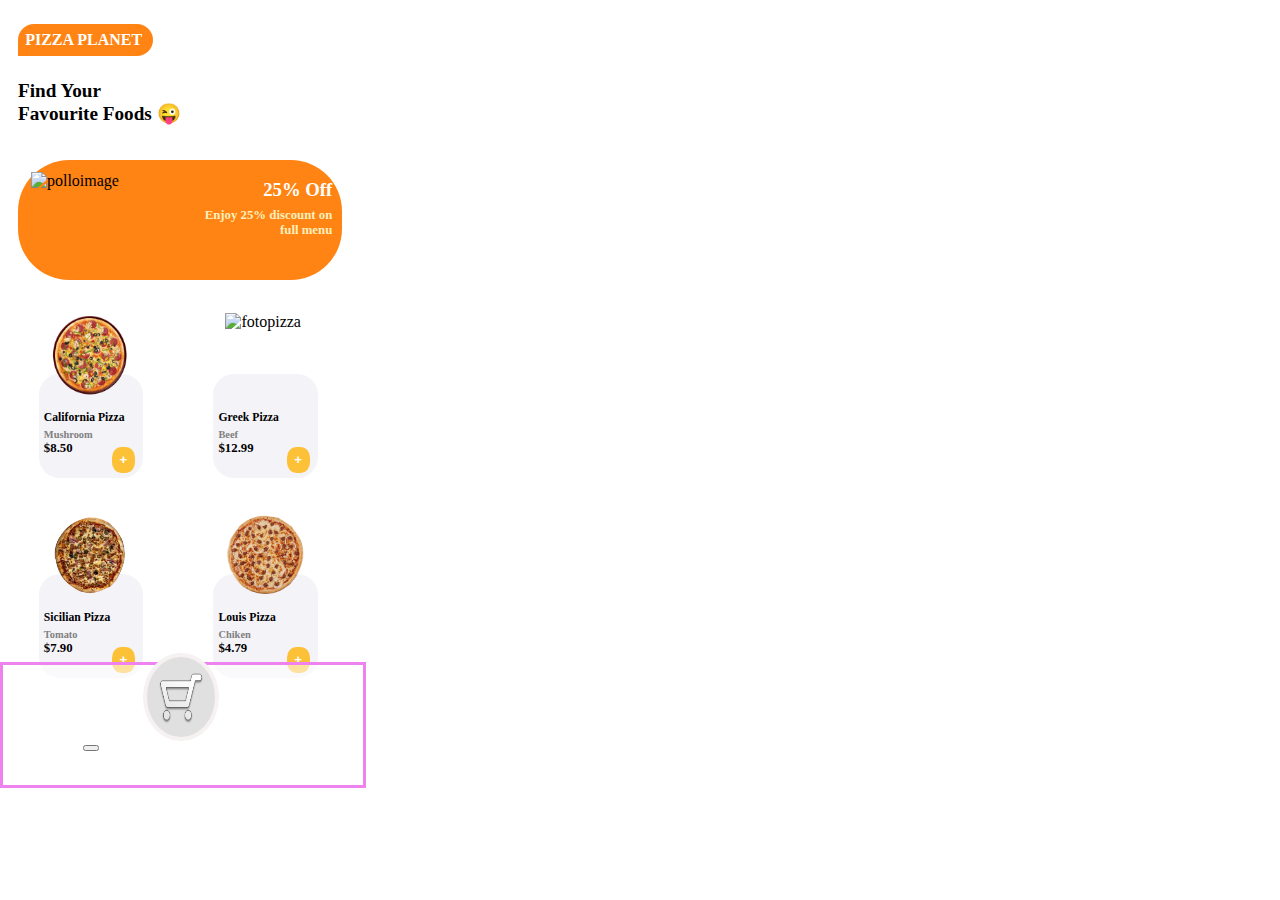
==== index.html @ 993d68f7 "eric3" ====
<!DOCTYPE html>
<html lang="en">
<head>
    <meta charset="UTF-8">
    <meta http-equiv="X-UA-Compatible" content="IE=edge">
    <meta name="viewport" content="width=device-width, initial-scale=1.0">
    <link rel="stylesheet" href="style.css">
    <title>Food</title>
</head>

<body>
    <header>
        <a class="titol">PIZZA PLANET</a>
        <h2>Find Your <br> Favourite Foods &#128540;</h2>
    </header>

    <section>
        <div class="imgpollo">
            <img class="pollo" src="./images/pollo2-removebg-preview.png" alt="polloimage"></div>
        <div class="textcentral">  
            <h3>25% Off</h3>
            <h4>Enjoy 25% discount on <br> full menu</h4>
        </div>     
    </section>

    <main>
        <div class="pizzachoose1">
            <img class="fotopizza" src="./images/pizza2.png" alt="fotopizza">
            <div class="shadow">
                <h4 class="titlepizza">California Pizza</h4>
                <h5>Mushroom</h5>
                <h6>$8.50</h6>
                <button class="more"> + </button>
            </div>

        </div>

        <div class="pizzachoose1">
            <img class="fotopizza" src="./images/pizzapepp.png" alt="fotopizza">
            <div class="shadow">
                <h4 class="titlepizza"> Greek Pizza</h4>
                <h5>Beef</h5>
                <h6>$12.99</h6>
                <button class="more"> + </button>
            </div>
            
        </div>

        <div class="pizzachoose1">
            <img class="fotopizza" src="./images/menueditor_item_47f8847646904252bb75a46fb0871eca_1622334660456700182.jpg" alt="fotopizza">
            <div class="shadow">
                <h4 class="titlepizza">Sicilian Pizza</h4> 
                <h5>Tomato</h5>
                <h6>$7.90</h6>
                <button class="more"> + </button>
            </div>
            
        </div>
    
        <div class="pizzachoose1">
            <img class="fotopizza" src="./images/Beef-n-Onion.png" alt="fotopizza">
            <div class="shadow">
                <h4 class="titlepizza">Louis Pizza</h4>
                <h5>Chiken</h5>
                <h6>$4.79</h6>
                <button class="more"> + </button>
            </div>
            
        </div>


    </main>

    <footer>
        <button class="cart"><img class="carro" src="./images/carro.png"></button>
        <button class="cartnum"></button>
    </footer>





    




</body>





</html>
---- style.css ----
body{
    width: 100%;
    height: 99vh;
    max-height: 800px;
    max-width:360px;
    position: relative;
    /*border-style: solid;
    border-color: red;*/
    margin: 0px;
    font-family:'Lucida Sans';

}

header{
    /*border-style: solid;
    border-color: blue;*/
    height:20%;
    width: 100%;
}
    .titol{
        display: flex;
        justify-content: center;
        background-color:#ff8414;
        border-radius: 2vw;
        border-bottom-left-radius: 0px;
        padding: 2%;
        padding-right: 3%;
        font-size: 1em;
        color: white;
        position: absolute;
        top:3%;
        left:5%;
        font-weight: bold;
    }
    
    h2{
        position: absolute;
        top:8%;
        left: 5%;
        font-size: 1.2em;
    }

section{
    display: flex;
    /*border-style: solid;
    border-color: green;*/
    height:15%;
    width: 90%;
    margin-left: 5%;
    border-radius: 4vw;
    position:relative;
    background-color:#ff8414;
}
.imgpollo{
    width:40%;
    height: 100%;
    /*border-color: black;
    border-style: solid;*/
}
.pollo{
    display: flex;
    justify-content: left;
    height:80%;
    width: 30%;
    position: absolute;
    top:10%;
    left:4%;
}
.textcentral{
    display: flex;
    width:60%;
    flex-direction: column;
    /*border-color: black;
    border-style: solid;*/
    height: 100%;
    text-align: right;
    margin-right: 3%;
}

h3{
    color: white;
}

h4{
    margin-top: -6%;
    color:#fcefbb;
    font-size: 0.8em;
}

main {
    /*border-style: solid;
    border-color: yellow;*/
    height:50%;
    width: 100%;
    display: flex;
    flex-wrap: wrap;
    margin-left: 2%;
   
}

.pizzachoose1 {
    /*border-style: solid;
    border-color:aquamarine;*/
    height: 49%;
    width:48.5%;
    position: relative;
    display: flex;
    justify-content: center;
}
.fotopizza{
    width: 45%;
    height:42%;
    position: absolute;
    top:17%;
    left:25%;
    z-index: 2;
}
.shadow{
    display: flex;
    flex-direction: column;
    background-color: #f4f3f8;
    height:53%;
    width:60%;
    position: absolute;
    top:48%;
    left:18%;
    border-radius: 20%;
}
.titlepizza {
    color: black;
    font-weight: bold;
    margin-top: 35%;
    margin-left: 5%;
    font-size:0.73em;
}
h5{
    margin-top: -10%;
    color: rgb(128, 128, 128);
    margin-left: 5%;
    font-size:0.65em;
}

h6{
    margin-top: -15%;
    color: black;
    margin-left: 5%;
    font-size: 0.8em;
    font-weight: 900;
}

.more{
    background-color: #fdc138;
    position: absolute;
    width: 22%;
    height:25%;
    border-radius: 40%;
    border: none;
    top: 70%;
    left: 70%;
    color: white;
    font-weight: bold;
}


footer {
    border-style: solid;
    border-color: violet;
    margin-top: -5%;
    height:15%;
    width: 100%;
    background:rgba(255,255,255,0.52);
    position: relative;
   
    
}

.cart{
    height:73%;
    width:21%;
    border-radius: 50%;
    position: relative;
    top: -10%;
    left:39%;
    border-style: solid;
    border-color:#f6f2f2;
    border-width: 0.35em;
    background-color: #e0e0e0;
}

.carro{
    position: absolute;
    width:80%;
    height:100%;
    top:0%;
    left:10%;


}
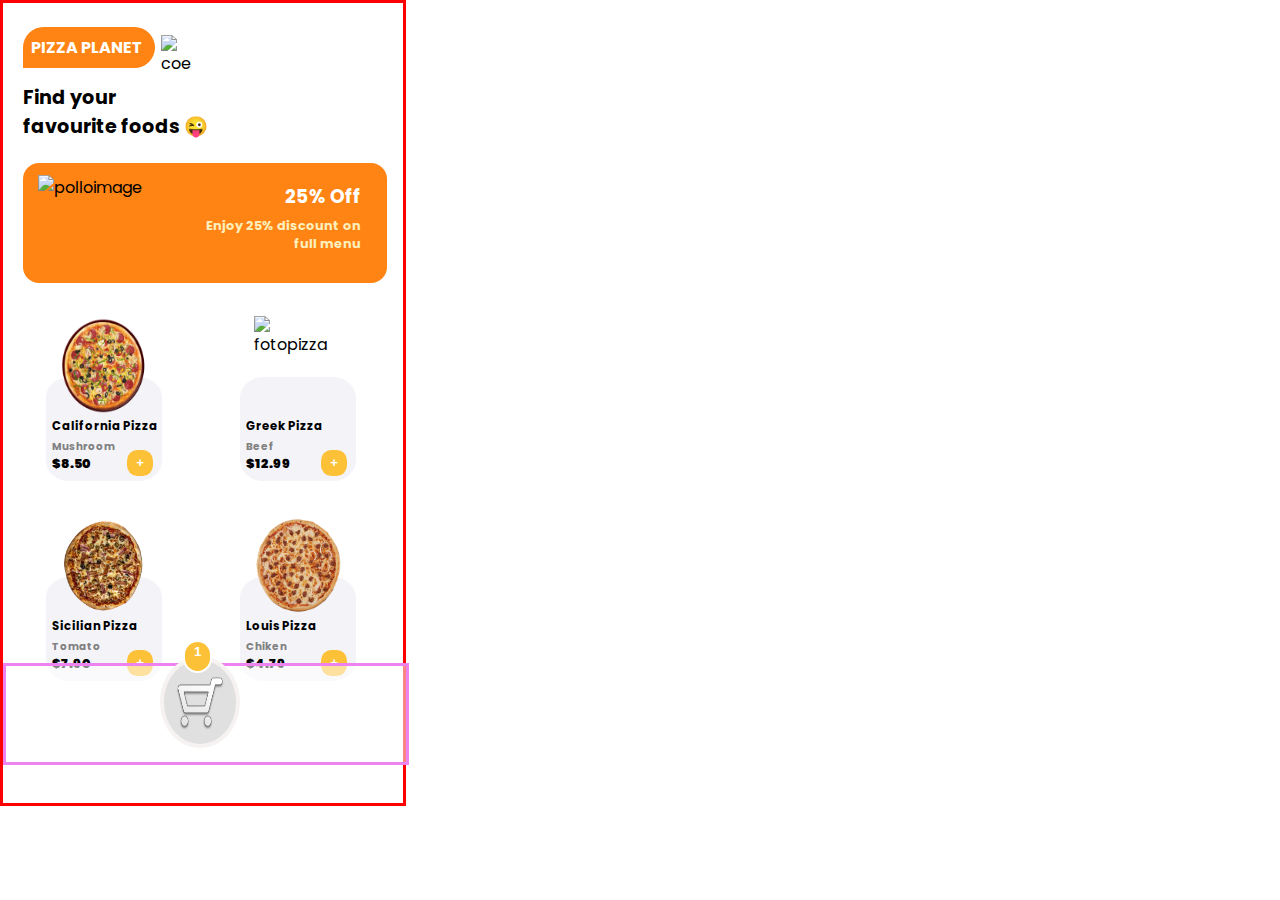
==== commit b8ab8757: "version3" ====
--- a/index.html
+++ b/index.html
@@ -11,7 +11,9 @@
 <body>
     <header>
         <a class="titol">PIZZA PLANET</a>
-        <h2>Find Your <br> Favourite Foods &#128540;</h2>
+        <div class="imgcoet">
+        <img class="coet" src="./images/coet.png" alt="coet"></div>
+        <h2>Find your <br> favourite foods &#128540;</h2>
     </header>
 
     <section>
@@ -72,8 +74,8 @@
     </main>
 
     <footer>
-        <button class="cart"><img class="carro" src="./images/carro.png"></button>
-        <button class="cartnum"></button>
+        <button class="cart"><img class="carro" src="./images/carro.png"><a class=cartnum href="none">1</a></button>
+           
     </footer>
 
 
--- a/style.css
+++ b/style.css
@@ -1,14 +1,18 @@
+@import url('https://fonts.googleapis.com/css2?family=Poppins:wght@400;500;600&display=swap');
+
 body{
     width: 100%;
-    height: 99vh;
+    height: 96vh;
+    max-width:400px;
     max-height: 800px;
-    max-width:360px;
     position: relative;
-    /*border-style: solid;
-    border-color: red;*/
+    border-style: solid;
+    border-color: red;
     margin: 0px;
-    font-family:'Lucida Sans';
-
+    overflow-y: hidden;
+    overflow-x: hidden;
+    overflow: hidden;
+    font-family: 'Poppins', sans-serif;
 }
 
 header{
@@ -32,6 +36,25 @@
         left:5%;
         font-weight: bold;
     }
+
+    .imgcoet{
+        width:40%;
+        height: 100%;
+
+    }
+
+    .coet{
+
+        width: 30px;
+        padding-left: 150px;
+        display: flex;
+        justify-content: right;
+        position: absolute;
+        top:4%;
+        left:2%;
+
+    }
+
     
     h2{
         position: absolute;
@@ -47,7 +70,8 @@
     height:15%;
     width: 90%;
     margin-left: 5%;
-    border-radius: 4vw;
+    border-radius:1em;
+    padding-right:1%;
     position:relative;
     background-color:#ff8414;
 }
@@ -74,7 +98,7 @@
     border-style: solid;*/
     height: 100%;
     text-align: right;
-    margin-right: 3%;
+    margin-right: 6%;
 }
 
 h3{
@@ -109,7 +133,7 @@
 }
 .fotopizza{
     width: 45%;
-    height:42%;
+    height: 50%;
     position: absolute;
     top:17%;
     left:25%;
@@ -166,25 +190,27 @@
     border-style: solid;
     border-color: violet;
     margin-top: -5%;
-    height:15%;
+    height:12%;
     width: 100%;
     background:rgba(255,255,255,0.52);
-    position: relative;
-   
-    
+    position:sticky;
 }
 
 .cart{
-    height:73%;
-    width:21%;
+    height:95%;
+    width:20%;
     border-radius: 50%;
     position: relative;
     top: -10%;
-    left:39%;
+    left:38.5%;
     border-style: solid;
     border-color:#f6f2f2;
     border-width: 0.35em;
     background-color: #e0e0e0;
+}
+
+.cart:hover{
+    background-color: #fdc138;
 }
 
 .carro{
@@ -193,6 +219,24 @@
     height:100%;
     top:0%;
     left:10%;
-
-
+}
+
+.cartnum{
+    position: absolute;
+    top:-25%;
+    left:27%;
+    background-color:#fdc138;
+    height:30%;
+    width:30%;
+    border-radius: 4vw;
+    border-color: white;
+    border-width: 0.20em;
+    border-style: solid;
+    text-decoration: none;
+    color: white;
+    padding: 2%;
+    padding-top: 4%;
+    font-weight: bold;
+    text-align: center;
+    cursor:default;
 }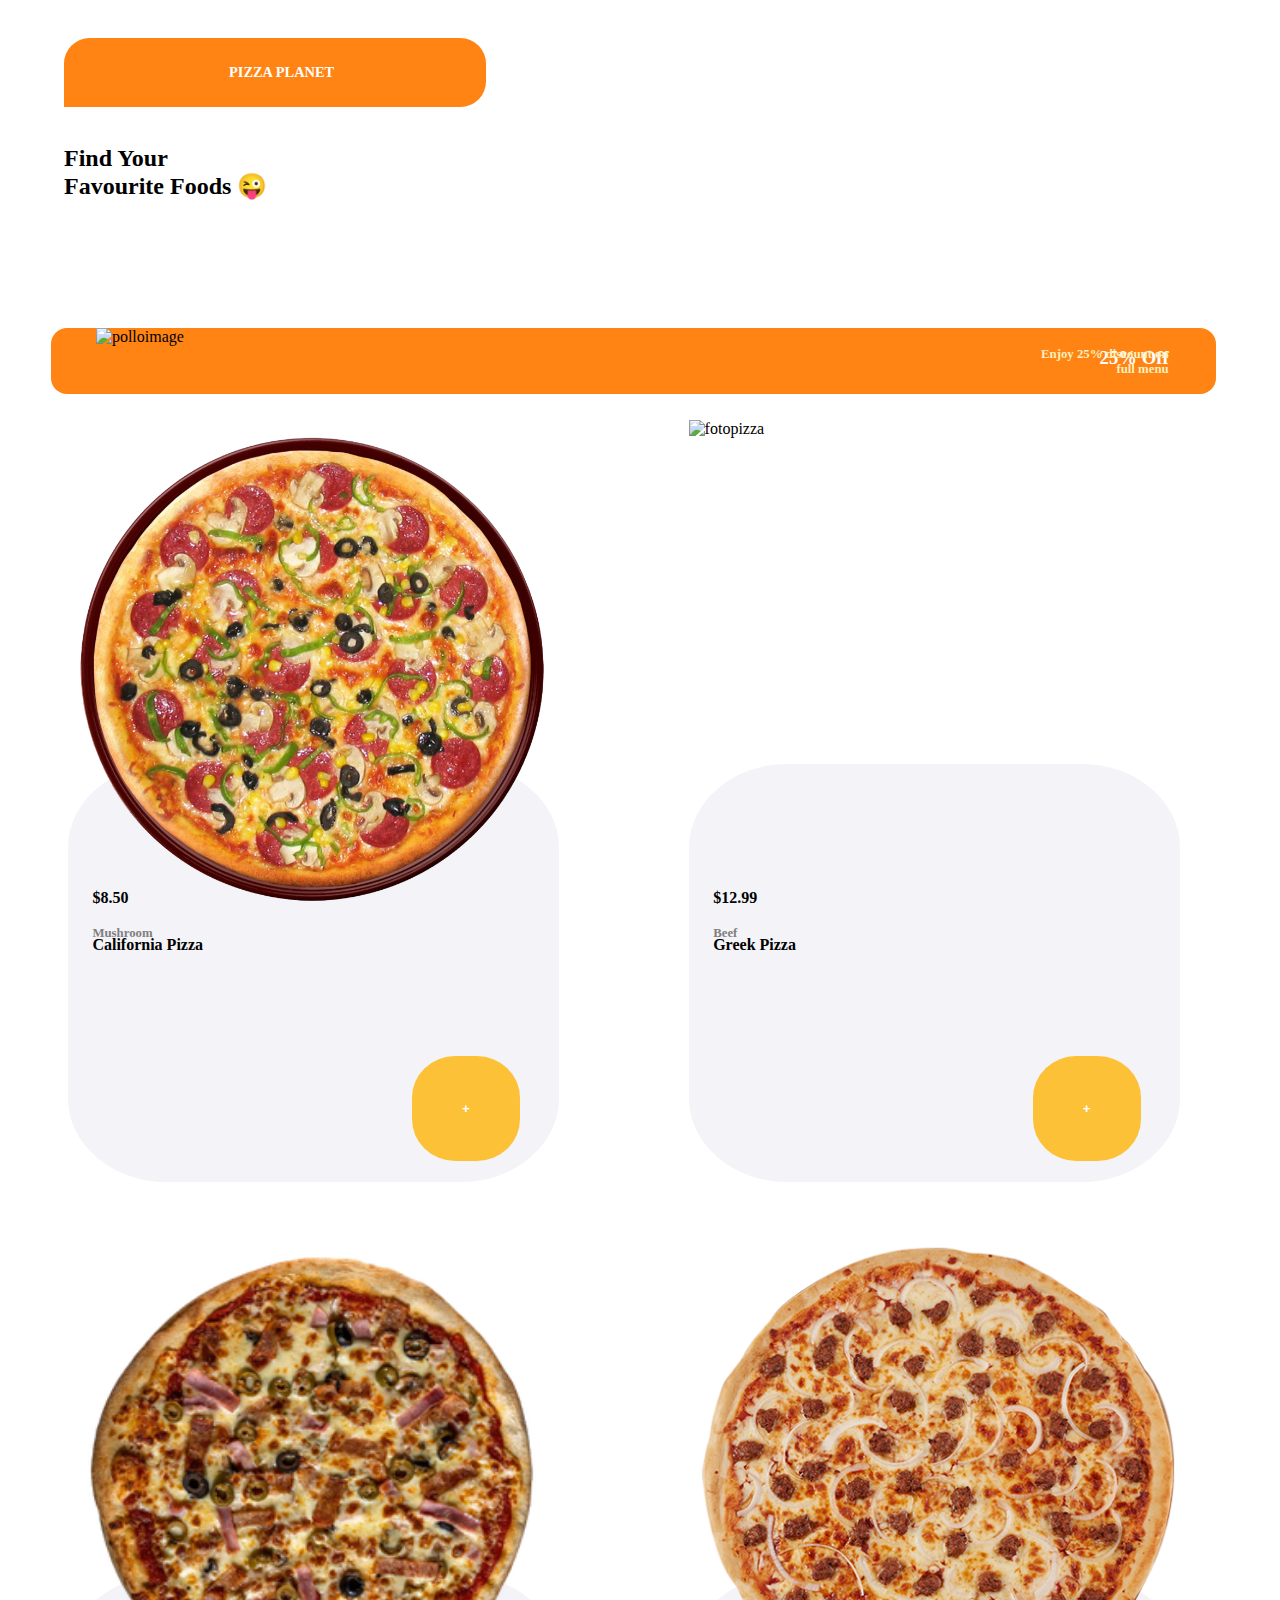
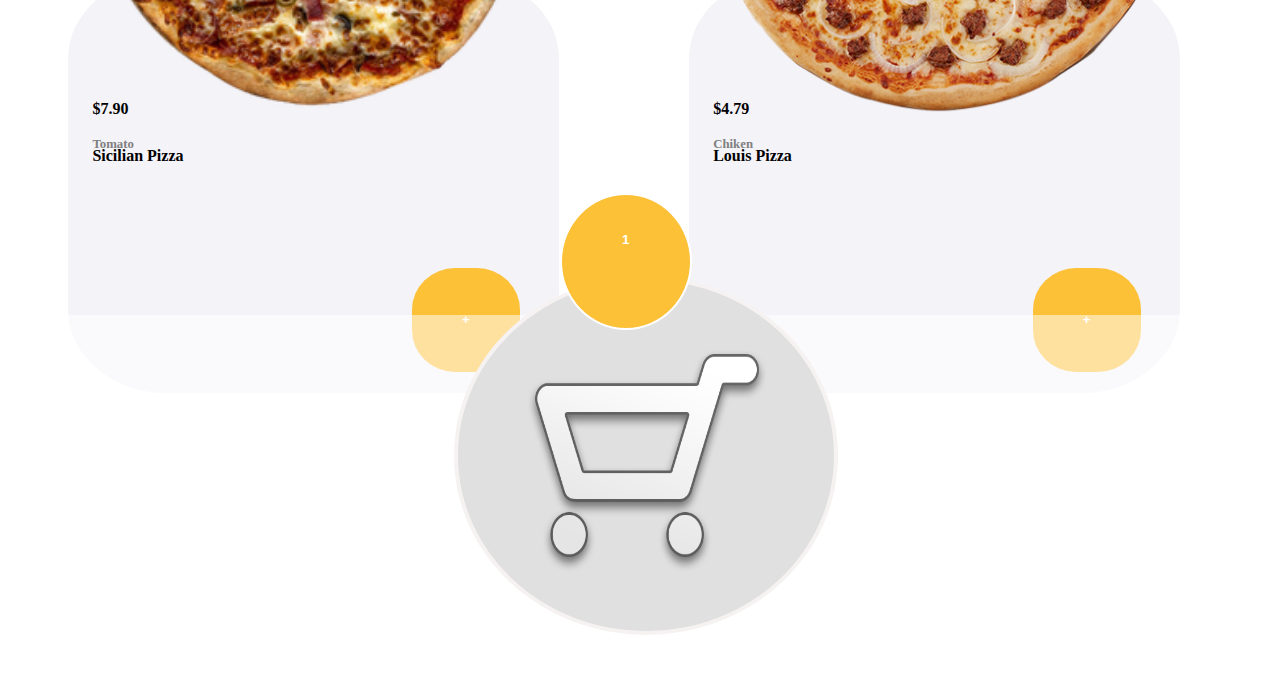
==== commit 452994ac: "ericok" ====
--- a/index.html
+++ b/index.html
@@ -11,9 +11,7 @@
 <body>
     <header>
         <a class="titol">PIZZA PLANET</a>
-        <div class="imgcoet">
-        <img class="coet" src="./images/coet.png" alt="coet"></div>
-        <h2>Find your <br> favourite foods &#128540;</h2>
+        <h2>Find Your <br> Favourite Foods &#128540;</h2>
     </header>
 
     <section>
@@ -74,7 +72,7 @@
     </main>
 
     <footer>
-        <button class="cart"><img class="carro" src="./images/carro.png"><a class=cartnum href="none">1</a></button>
+        <button class="cart"><img class="carro" src="./images/carro.png"><a class=cartnum href="./carrito.html">1</a></button>
            
     </footer>
 
--- a/style.css
+++ b/style.css
@@ -1,25 +1,20 @@
-@import url('https://fonts.googleapis.com/css2?family=Poppins:wght@400;500;600&display=swap');
-
 body{
-    width: 100%;
-    height: 96vh;
-    max-width:400px;
-    max-height: 800px;
-    position: relative;
-    border-style: solid;
-    border-color: red;
+    /*border-style: solid;
+    border-color: red;*/
     margin: 0px;
+    font-family:'Lucida Sans';
     overflow-y: hidden;
     overflow-x: hidden;
     overflow: hidden;
-    font-family: 'Poppins', sans-serif;
+    height: 100%;
+
 }
 
 header{
     /*border-style: solid;
     border-color: blue;*/
-    height:20%;
-    width: 100%;
+    display: flex;
+    flex-direction: column;
 }
     .titol{
         display: flex;
@@ -28,67 +23,43 @@
         border-radius: 2vw;
         border-bottom-left-radius: 0px;
         padding: 2%;
-        padding-right: 3%;
-        font-size: 1em;
+        padding-right: 1%;
+        margin-top: 3%;
+        margin-left: 5%;
+        font-size: 0.9em;
         color: white;
-        position: absolute;
-        top:3%;
-        left:5%;
         font-weight: bold;
+        width:30%;
     }
-
-    .imgcoet{
-        width:40%;
-        height: 100%;
-
-    }
-
-    .coet{
-
-        width: 30px;
-        padding-left: 150px;
-        display: flex;
-        justify-content: right;
-        position: absolute;
-        top:4%;
-        left:2%;
-
-    }
-
     
     h2{
-        position: absolute;
-        top:8%;
-        left: 5%;
-        font-size: 1.2em;
+        font-size: 1.5em;
+        margin-left: 5%;
+        margin-top: 3%;
+        margin-bottom: 10%;
     }
 
 section{
     display: flex;
     /*border-style: solid;
     border-color: green;*/
-    height:15%;
     width: 90%;
-    margin-left: 5%;
+    margin-left: 4%;
     border-radius:1em;
     padding-right:1%;
-    position:relative;
     background-color:#ff8414;
 }
 .imgpollo{
     width:40%;
-    height: 100%;
+    display: flex;
+    justify-content: center;
     /*border-color: black;
     border-style: solid;*/
 }
 .pollo{
     display: flex;
-    justify-content: left;
-    height:80%;
-    width: 30%;
-    position: absolute;
-    top:10%;
-    left:4%;
+    height:99%;
+    width: 80%;
 }
 .textcentral{
     display: flex;
@@ -96,9 +67,9 @@
     flex-direction: column;
     /*border-color: black;
     border-style: solid;*/
-    height: 100%;
+    height: 96%;
     text-align: right;
-    margin-right: 6%;
+    margin-right: 3%;
 }
 
 h3{
@@ -114,67 +85,62 @@
 main {
     /*border-style: solid;
     border-color: yellow;*/
-    height:50%;
-    width: 100%;
+    margin-top: 1%;
     display: flex;
     flex-wrap: wrap;
-    margin-left: 2%;
-   
+    margin-top: 2%;
 }
 
 .pizzachoose1 {
     /*border-style: solid;
     border-color:aquamarine;*/
-    height: 49%;
-    width:48.5%;
+    width:48%;
+    display: flex;
+    justify-content: center;
     position: relative;
-    display: flex;
-    justify-content: center;
+    margin-left: 0.5%;
+    margin-bottom: 25%;
 }
 .fotopizza{
-    width: 45%;
-    height: 50%;
-    position: absolute;
-    top:17%;
-    left:25%;
+    width: 80%;
     z-index: 2;
+    
 }
 .shadow{
     display: flex;
     flex-direction: column;
     background-color: #f4f3f8;
-    height:53%;
-    width:60%;
-    position: absolute;
-    top:48%;
-    left:18%;
+    height:85%;
+    width:80%;
+    top:70%;
+    left:10%;
     border-radius: 20%;
+    position: absolute;
 }
 .titlepizza {
     color: black;
     font-weight: bold;
     margin-top: 35%;
     margin-left: 5%;
-    font-size:0.73em;
+    font-size:1em;
 }
 h5{
     margin-top: -10%;
     color: rgb(128, 128, 128);
     margin-left: 5%;
-    font-size:0.65em;
+    font-size:0.8em;
 }
 
 h6{
     margin-top: -15%;
     color: black;
     margin-left: 5%;
-    font-size: 0.8em;
+    font-size: 1em;
     font-weight: 900;
 }
 
 .more{
     background-color: #fdc138;
-    position: absolute;
     width: 22%;
     height:25%;
     border-radius: 40%;
@@ -183,30 +149,31 @@
     left: 70%;
     color: white;
     font-weight: bold;
+    position: absolute;
 }
 
 
 footer {
-    border-style: solid;
-    border-color: violet;
-    margin-top: -5%;
-    height:12%;
-    width: 100%;
+    /*border-style: solid;
+    border-color: violet;*/
     background:rgba(255,255,255,0.52);
-    position:sticky;
+    position: relative;
+    padding: 14%;
+    margin-top: -10%;
+    
 }
 
 .cart{
-    height:95%;
-    width:20%;
+    width:30%;
+    height: 100%;
     border-radius: 50%;
-    position: relative;
-    top: -10%;
-    left:38.5%;
+    margin-top: -17%;
+    left:35.5%;
     border-style: solid;
     border-color:#f6f2f2;
     border-width: 0.35em;
     background-color: #e0e0e0;
+    position: absolute;
 }
 
 .cart:hover{
@@ -214,7 +181,6 @@
 }
 
 .carro{
-    position: absolute;
     width:80%;
     height:100%;
     top:0%;
@@ -222,13 +188,12 @@
 }
 
 .cartnum{
-    position: absolute;
     top:-25%;
     left:27%;
     background-color:#fdc138;
-    height:30%;
+    height:25%;
     width:30%;
-    border-radius: 4vw;
+    border-radius: 50%;
     border-color: white;
     border-width: 0.20em;
     border-style: solid;
@@ -237,6 +202,9 @@
     padding: 2%;
     padding-top: 4%;
     font-weight: bold;
+    padding-top: 10%;
     text-align: center;
     cursor:default;
+    position: absolute;
+    /*display: none; /*s'haurà de veure quan es cliqui el botó +*/
 }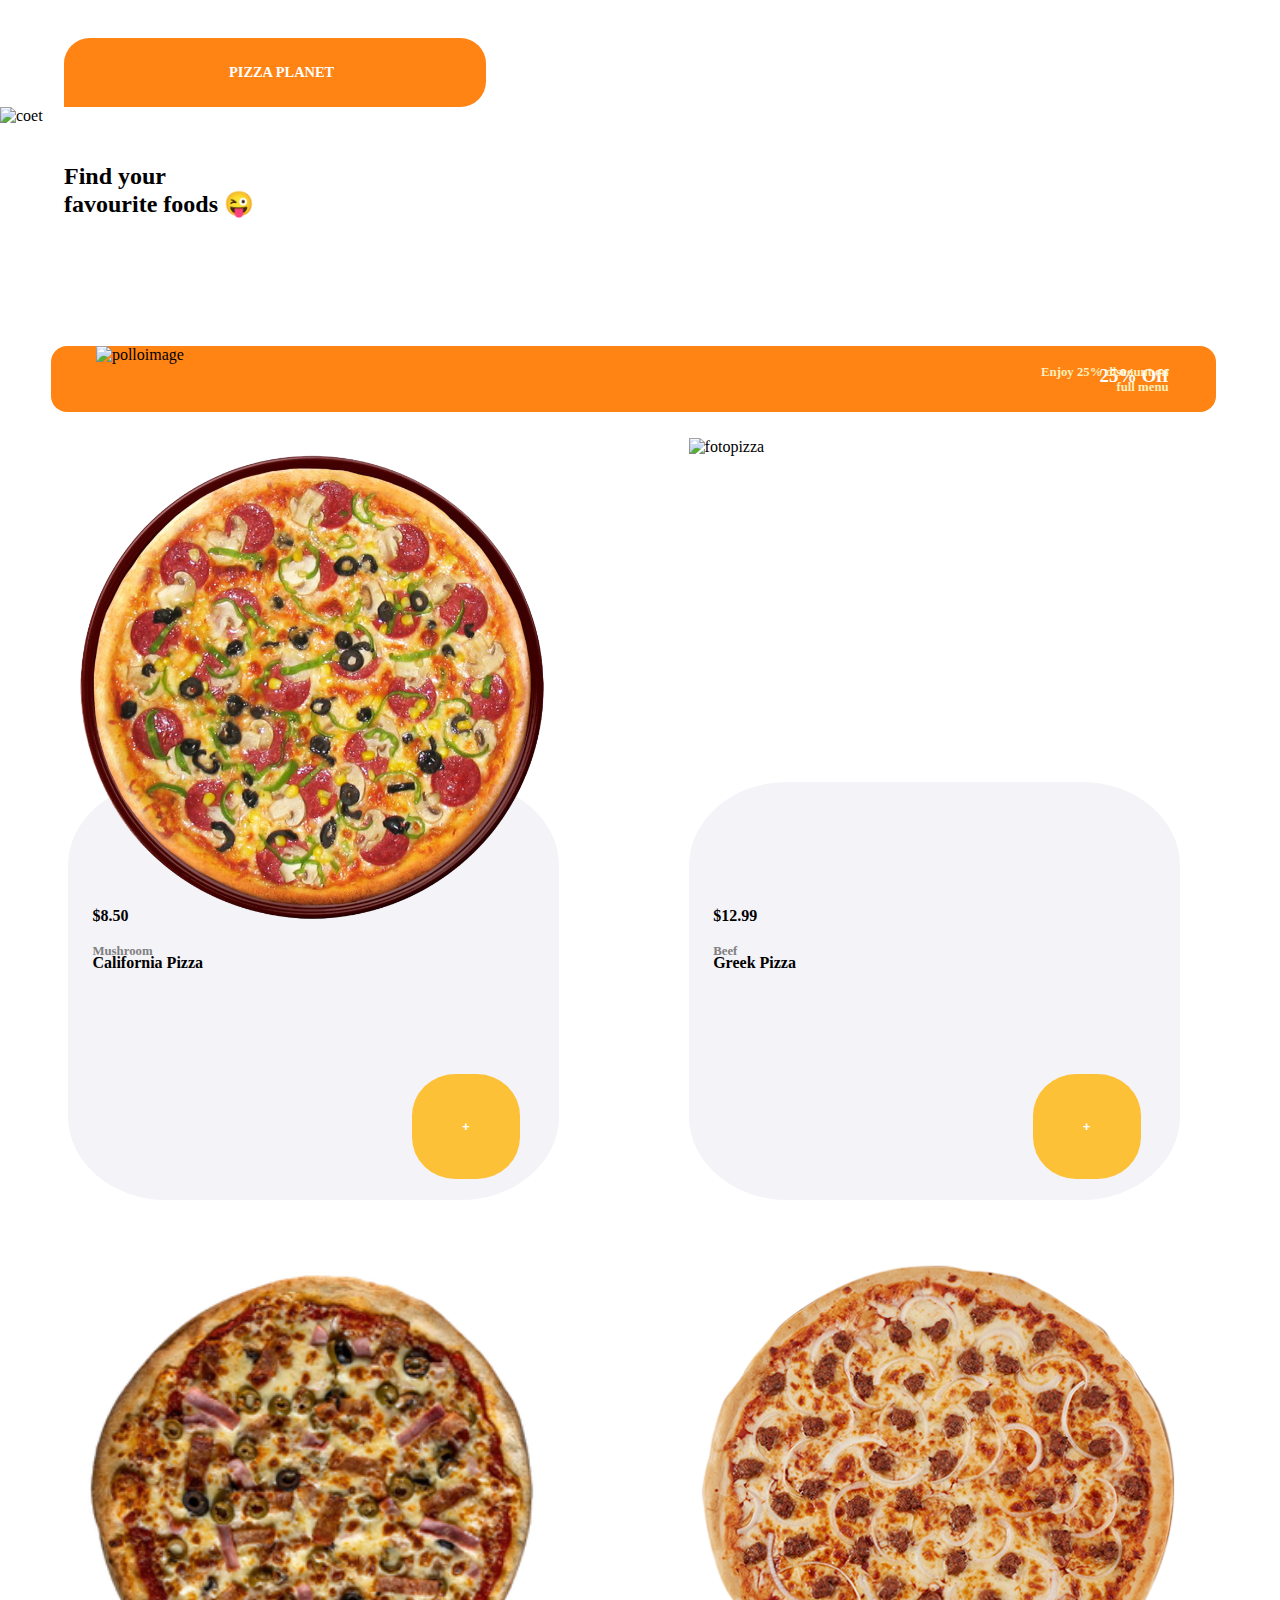
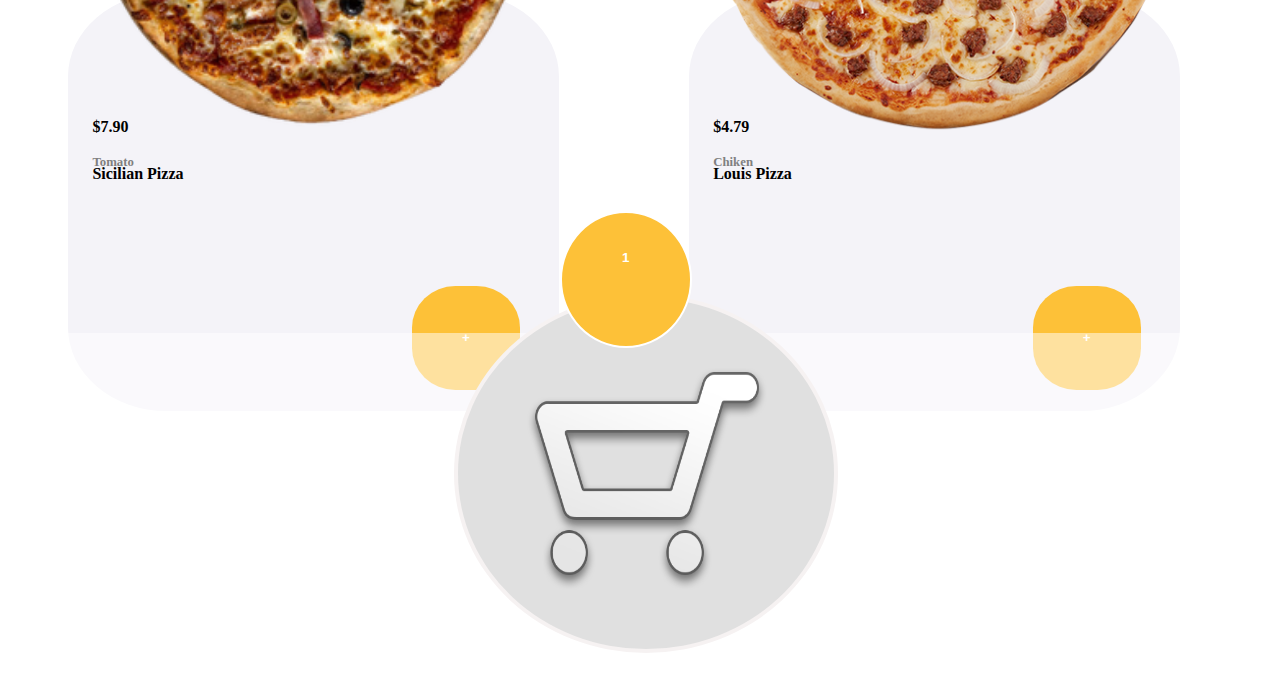
==== commit dea0a96d: "ericok" ====
--- a/index.html
+++ b/index.html
@@ -11,7 +11,8 @@
 <body>
     <header>
         <a class="titol">PIZZA PLANET</a>
-        <h2>Find Your <br> Favourite Foods &#128540;</h2>
+        <img class="coet" src="./images/coet.png" alt="coet">
+        <h2>Find your <br> favourite foods &#128540;</h2>
     </header>
 
     <section>
@@ -72,23 +73,10 @@
     </main>
 
     <footer>
-        <button class="cart"><img class="carro" src="./images/carro.png"><a class=cartnum href="./carrito.html">1</a></button>
+
+        <button onclick="location.href='./carrito.html'" class="cart"><img class="carro" src="./images/carro.png"><a class=cartnum href="./carrito.html">1</a></button>
            
     </footer>
-
-
-
-
-
-    
-
-
-
-
 </body>
 
-
-
-
-
 </html>